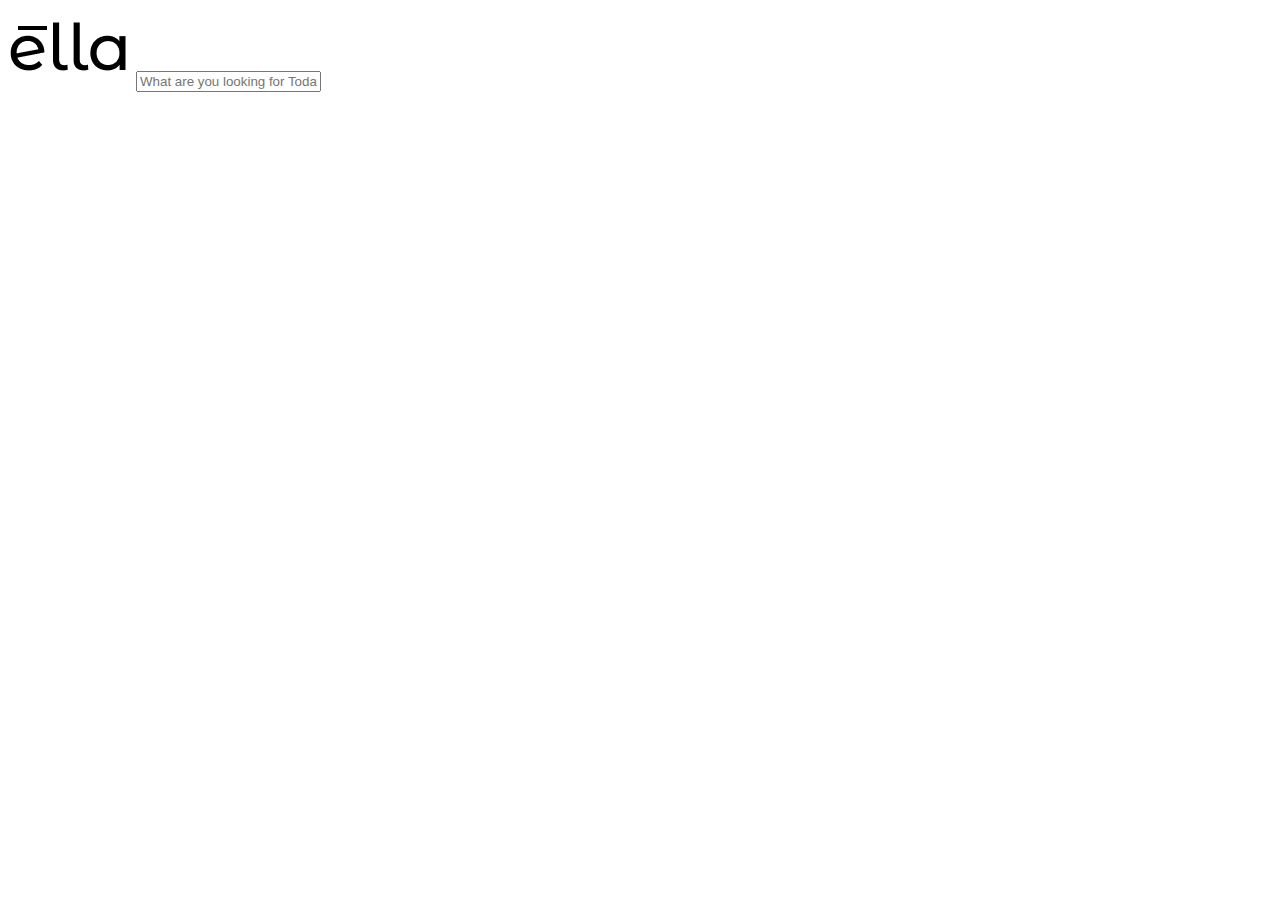
==== index.html @ 5fe4d258 "updated" ====
<!DOCTYPE html>
<html lang="en">
  <head>
    <meta charset="UTF-8" />
    <meta http-equiv="X-UA-Compatible" content="IE=edge" />
    <meta name="viewport" content="width=device-width, initial-scale=1.0" />
    <title>Juwerely shop</title>
    <link
      href="https://cdn.jsdelivr.net/npm/bootstrap@5.3.0-alpha1/dist/css/bootstrap.min.css"
      rel="stylesheet"
      integrity="sha384-GLhlTQ8iRABdZLl6O3oVMWSktQOp6b7In1Zl3/Jr59b6EGGoI1aFkw7cmDA6j6gD"
      crossorigin="anonymous"
    />
    <link rel="stylesheet" href="./style.css" />
  </head>
  <body>
    <div class="container">
      <!-- start Saikal -->
      <div class="navbar">
        <img src="./images/logo nav.png" alt="" />
        <input type="text" placeholder="What are you looking for Today?" />
      </div>
      <!-- navbar start -->

      <!-- navbar end -->
      <!-- end Saikal -->
      <!-- start Nurai -->
      <!-- end Nurai -->
      <!-- start Alima -->
      <!-- end Alima -->
    </div>
    <script src="./main.js"></script>
    <script
      src="https://cdn.jsdelivr.net/npm/bootstrap@5.3.0-alpha1/dist/js/bootstrap.bundle.min.js"
      integrity="sha384-w76AqPfDkMBDXo30jS1Sgez6pr3x5MlQ1ZAGC+nuZB+EYdgRZgiwxhTBTkF7CXvN"
      crossorigin="anonymous"
    ></script>
  </body>
</html>
---- style.css ----
/* start Alima */
/* end Alima */
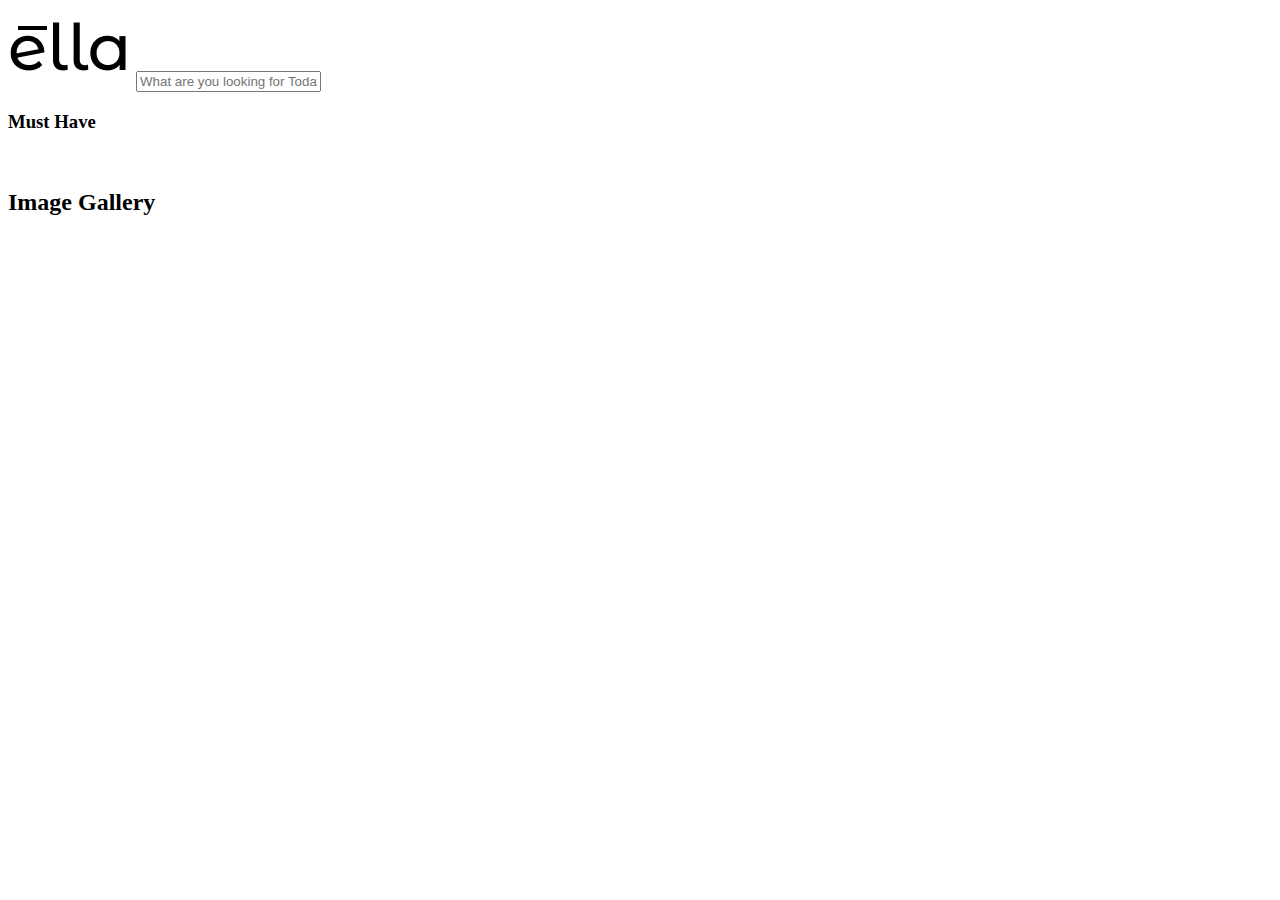
==== commit 7e71a9e8: "Merge branch 'master' into Saikal" ====
--- a/index.html
+++ b/index.html
@@ -16,19 +16,36 @@
   <body>
     <div class="container">
       <!-- start Saikal -->
+      <!-- navbar start -->
       <div class="navbar">
         <img src="./images/logo nav.png" alt="" />
         <input type="text" placeholder="What are you looking for Today?" />
       </div>
-      <!-- navbar start -->
+       <!-- navbar end -->
+      <!-- end Saikal -->
+      
+     
+  
+   
+    <!-- start Nurai -->
 
-      <!-- navbar end -->
-      <!-- end Saikal -->
-      <!-- start Nurai -->
-      <!-- end Nurai -->
-      <!-- start Alima -->
-      <!-- end Alima -->
+    <div class="main-content">
+      <h3 class="title-of-main">Must Have</h3>
+      <img src="" alt="" class="main-img" />
     </div>
+
+    <!-- end Nurai -->
+    <!-- start Alima -->
+
+    <div class="container-alim">
+      <div class="text">
+        <h2>Image Gallery</h2>
+      </div>
+    </div>
+    
+    <!-- end Alima -->
+      </div>
+
     <script src="./main.js"></script>
     <script
       src="https://cdn.jsdelivr.net/npm/bootstrap@5.3.0-alpha1/dist/js/bootstrap.bundle.min.js"
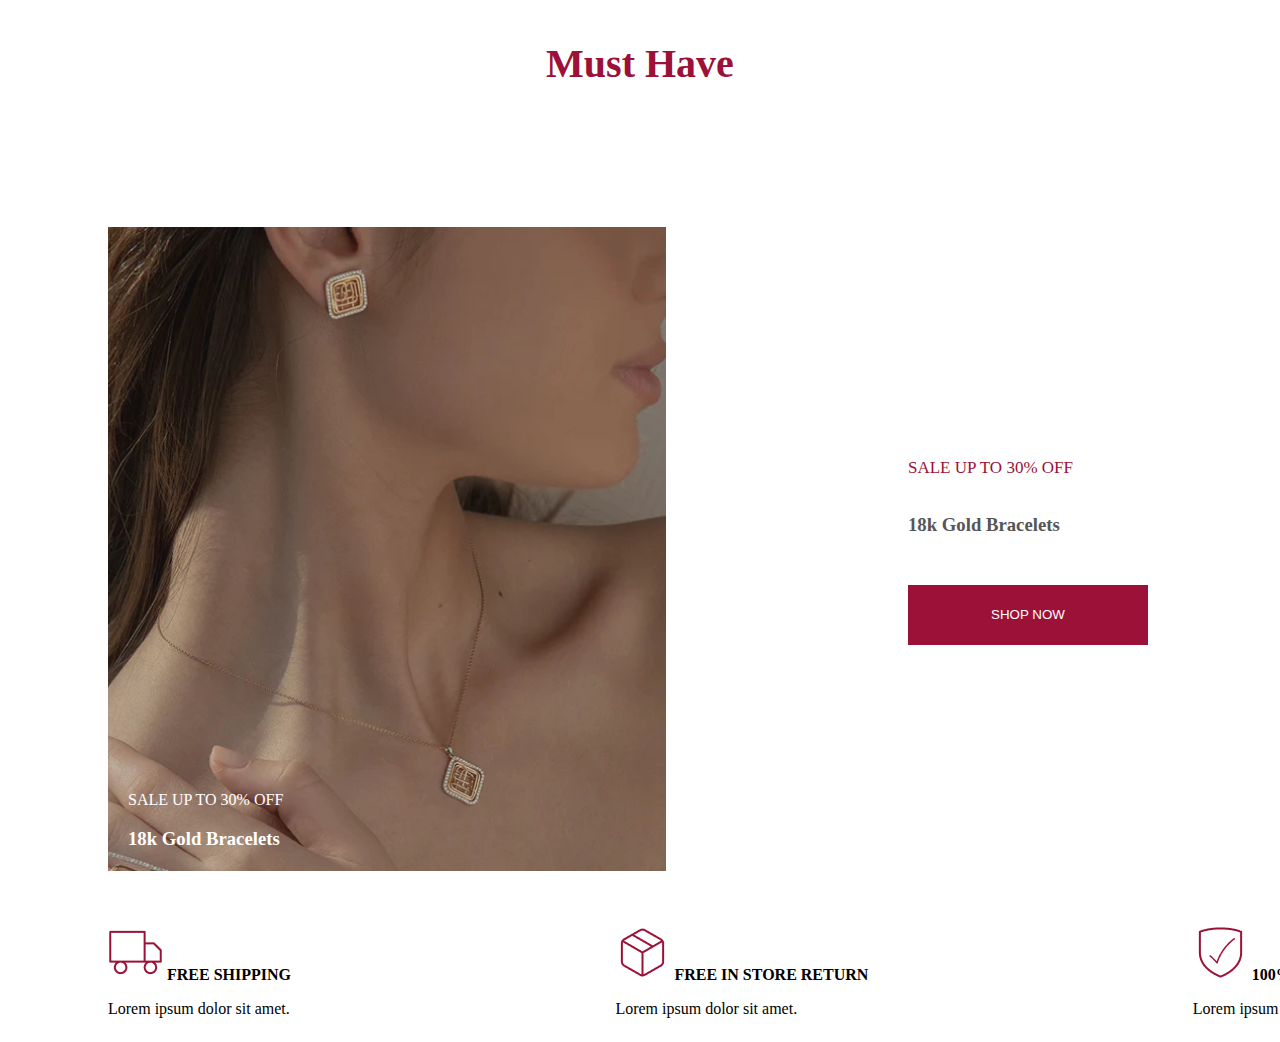
==== commit 2b6e9b9e: "nuray 2 commit" ====
--- a/index.html
+++ b/index.html
@@ -14,38 +14,52 @@
     <link rel="stylesheet" href="./style.css" />
   </head>
   <body>
-    <div class="container">
-      <!-- start Saikal -->
-      <!-- navbar start -->
-      <div class="navbar">
-        <img src="./images/logo nav.png" alt="" />
-        <input type="text" placeholder="What are you looking for Today?" />
-      </div>
-       <!-- navbar end -->
-      <!-- end Saikal -->
-      
-     
-  
-   
+    <!-- start Saikal -->
+    <!-- end Saikal -->
     <!-- start Nurai -->
 
     <div class="main-content">
       <h3 class="title-of-main">Must Have</h3>
-      <img src="" alt="" class="main-img" />
+      <img src="./images/main-img.png" alt=".." class="main-img" />
+      <div class="main-img-text">
+        <p>SALE UP TO 30% OFF</p>
+        <h3>18k Gold Bracelets</h3>
+      </div>
+
+      <div class="main-right-block">
+        <p style="color: #9c1137" class="main-p-1">SALE UP TO 30% OFF</p>
+        <h3 style="color: rgb(86, 86, 86)">18k Gold Bracelets</h3>
+        <button class="main-btn">SHOP NOW</button>
+      </div>
+    </div>
+
+    <div class="main-icons">
+      <div class="main-gruzovick">
+        <img src="./images/main-gruzovik.png" alt=".." />
+        <span class="main-span-gruzovik"><strong>FREE SHIPPING</strong></span>
+        <p class="main-p">Lorem ipsum dolor sit amet.</p>
+      </div>
+
+      <div class="main-box">
+        <img src="./images/main-box.png" alt=".." />
+        <span class="main-span-gruzovik"
+          ><strong>FREE IN STORE RETURN</strong></span
+        >
+        <p class="main-p">Lorem ipsum dolor sit amet.</p>
+      </div>
+
+      <div class="main-secure">
+        <img src="./images/main-secure.png" alt="..." />
+        <span class="main-span-gruzovik"
+          ><strong>100% SECURE CHECKOUT</strong></span
+        >
+        <p class="main-p">Lorem ipsum dolor sit amet.</p>
+      </div>
     </div>
 
     <!-- end Nurai -->
     <!-- start Alima -->
-
-    <div class="container-alim">
-      <div class="text">
-        <h2>Image Gallery</h2>
-      </div>
-    </div>
-    
     <!-- end Alima -->
-      </div>
-
     <script src="./main.js"></script>
     <script
       src="https://cdn.jsdelivr.net/npm/bootstrap@5.3.0-alpha1/dist/js/bootstrap.bundle.min.js"
--- a/style.css
+++ b/style.css
@@ -1,2 +1,56 @@
 /* start Alima */
 /* end Alima */
+
+/* nuray start */
+.title-of-main {
+  display: flex;
+  justify-content: center;
+  color: #9c1137;
+
+  font-size: 40px;
+}
+.main-img {
+  position: relative;
+  margin-left: 100px;
+  margin-top: 100px;
+  z-index: -3;
+}
+
+.main-right-block {
+  display: flex;
+  position: relative;
+  margin-left: 900px;
+  margin-top: -400px;
+  width: 200px;
+  flex-direction: column;
+}
+.main-content {
+  margin-bottom: 30px;
+}
+.main-icons {
+  margin-top: 280px;
+  margin-left: 100px;
+  display: flex;
+  justify-content: space-between;
+  width: 1350px;
+}
+.main-p-1 {
+  font-size: 17px;
+  font-weight: 500;
+  margin-top: -10px;
+}
+.main-btn {
+  width: 240px;
+  height: 60px;
+  margin-top: 30px;
+  border: none;
+  background-color: #9c1137;
+  color: white;
+}
+.main-img-text {
+  margin-left: 120px;
+  margin-top: -100px;
+  z-index: inherit;
+  color: white;
+}
+/* nuray end */
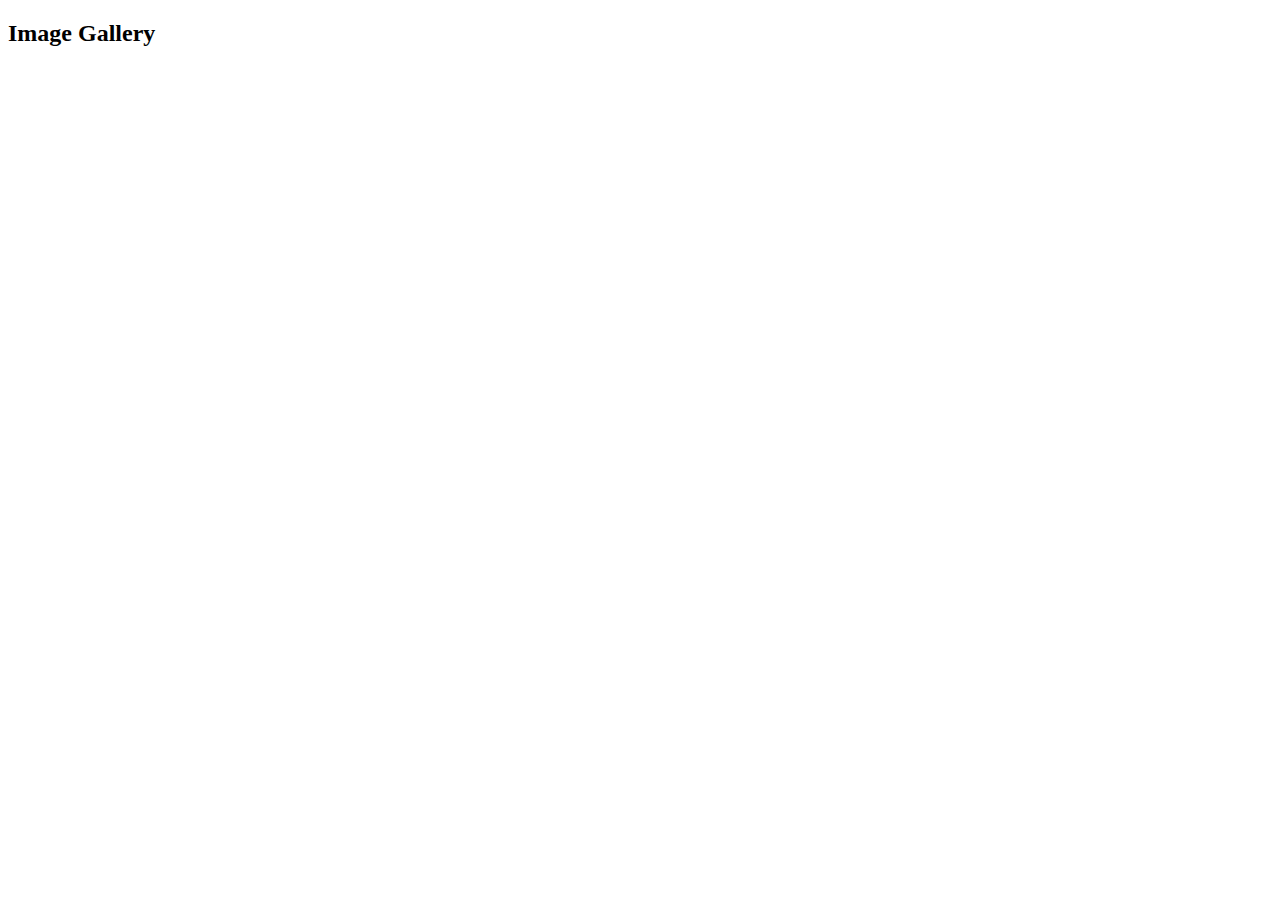
==== commit 4f7669b9: "hello" ====
--- a/index.html
+++ b/index.html
@@ -17,48 +17,14 @@
     <!-- start Saikal -->
     <!-- end Saikal -->
     <!-- start Nurai -->
+    <!-- end Nurai -->
+    <!-- start Alima -->
 
-    <div class="main-content">
-      <h3 class="title-of-main">Must Have</h3>
-      <img src="./images/main-img.png" alt=".." class="main-img" />
-      <div class="main-img-text">
-        <p>SALE UP TO 30% OFF</p>
-        <h3>18k Gold Bracelets</h3>
-      </div>
-
-      <div class="main-right-block">
-        <p style="color: #9c1137" class="main-p-1">SALE UP TO 30% OFF</p>
-        <h3 style="color: rgb(86, 86, 86)">18k Gold Bracelets</h3>
-        <button class="main-btn">SHOP NOW</button>
+    <div class="container-alim">
+      <div class="text">
+        <h2>Image Gallery</h2>
       </div>
     </div>
-
-    <div class="main-icons">
-      <div class="main-gruzovick">
-        <img src="./images/main-gruzovik.png" alt=".." />
-        <span class="main-span-gruzovik"><strong>FREE SHIPPING</strong></span>
-        <p class="main-p">Lorem ipsum dolor sit amet.</p>
-      </div>
-
-      <div class="main-box">
-        <img src="./images/main-box.png" alt=".." />
-        <span class="main-span-gruzovik"
-          ><strong>FREE IN STORE RETURN</strong></span
-        >
-        <p class="main-p">Lorem ipsum dolor sit amet.</p>
-      </div>
-
-      <div class="main-secure">
-        <img src="./images/main-secure.png" alt="..." />
-        <span class="main-span-gruzovik"
-          ><strong>100% SECURE CHECKOUT</strong></span
-        >
-        <p class="main-p">Lorem ipsum dolor sit amet.</p>
-      </div>
-    </div>
-
-    <!-- end Nurai -->
-    <!-- start Alima -->
     <!-- end Alima -->
     <script src="./main.js"></script>
     <script
--- a/style.css
+++ b/style.css
@@ -1,56 +1,2 @@
 /* start Alima */
 /* end Alima */
-
-/* nuray start */
-.title-of-main {
-  display: flex;
-  justify-content: center;
-  color: #9c1137;
-
-  font-size: 40px;
-}
-.main-img {
-  position: relative;
-  margin-left: 100px;
-  margin-top: 100px;
-  z-index: -3;
-}
-
-.main-right-block {
-  display: flex;
-  position: relative;
-  margin-left: 900px;
-  margin-top: -400px;
-  width: 200px;
-  flex-direction: column;
-}
-.main-content {
-  margin-bottom: 30px;
-}
-.main-icons {
-  margin-top: 280px;
-  margin-left: 100px;
-  display: flex;
-  justify-content: space-between;
-  width: 1350px;
-}
-.main-p-1 {
-  font-size: 17px;
-  font-weight: 500;
-  margin-top: -10px;
-}
-.main-btn {
-  width: 240px;
-  height: 60px;
-  margin-top: 30px;
-  border: none;
-  background-color: #9c1137;
-  color: white;
-}
-.main-img-text {
-  margin-left: 120px;
-  margin-top: -100px;
-  z-index: inherit;
-  color: white;
-}
-/* nuray end */
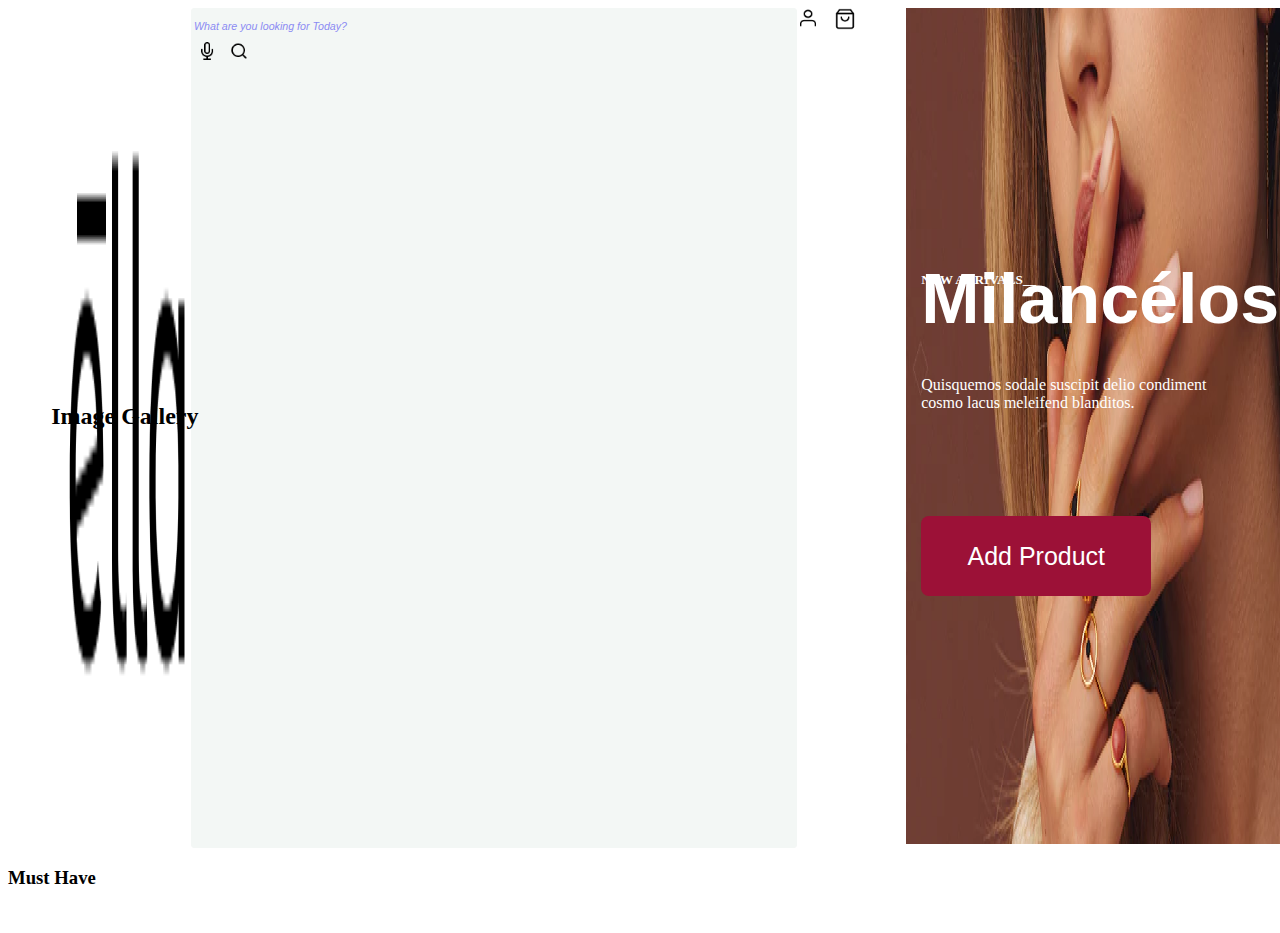
==== commit 500477fc: "navbar" ====
--- a/index.html
+++ b/index.html
@@ -14,18 +14,71 @@
     <link rel="stylesheet" href="./style.css" />
   </head>
   <body>
-    <!-- start Saikal -->
-    <!-- end Saikal -->
-    <!-- start Nurai -->
-    <!-- end Nurai -->
-    <!-- start Alima -->
+    <div class="container">
+      <!-- start Saikal -->
+      <!-- navbar start -->
+      <div class="navbar">
+        <img class="img-logo" src="./images/logo nav.png" alt="" />
+        <form class="form-search">
+          <input
+            class="nav-inp"
+            type="text"
+            placeholder="What are you looking for Today?"
+          />
+          <button class="search-btn">
+            <i class="search-icon"
+              ><img src="./images/logo search.png" width="50px" alt=""
+            /></i>
+          </button>
+        </form>
+        <div class="logo_right">
+          <div class="logo_right1">
+            <img src="./images/user-logo.png" width="22px" alt="" />
+          </div>
+          <div class="logo_right2">
+            <img src="./images/shopping-bag-logo.png" width="22px" alt="" />
+          </div>
+        </div>
+        <div class="block1">
+          <img
+            src="./images/img_osnovnoi.png"
+            width="100%"
+            height="836px"
+            alt=""
+          />
+          <h5 class="newarrivals">NEW ARRIVALS__</h5>
+          <h1 class="milancelos">Milancélos</h1>
+          <p class="text">
+            Quisquemos sodale suscipit delio condiment
+            <br />
+            cosmo lacus meleifend blanditos.
+          </p>
 
-    <div class="container-alim">
-      <div class="text">
-        <h2>Image Gallery</h2>
+          <button class="addBtn">Add Product</button>
+        </div>
       </div>
+      <!-- navbar end -->
+      <!-- end Saikal -->
+
+      <!-- start Nurai -->
+
+      <div class="main-content">
+        <h3 class="title-of-main">Must Have</h3>
+        <img src="" alt="" class="main-img" />
+      </div>
+
+      <!-- end Nurai -->
+      <!-- start Alima -->
+
+      <div class="container-alim">
+        <div class="text">
+          <h2>Image Gallery</h2>
+        </div>
+      </div>
+
+      <!-- end Alima -->
     </div>
-    <!-- end Alima -->
+
     <script src="./main.js"></script>
     <script
       src="https://cdn.jsdelivr.net/npm/bootstrap@5.3.0-alpha1/dist/js/bootstrap.bundle.min.js"
--- a/style.css
+++ b/style.css
@@ -1,2 +1,88 @@
 /* start Alima */
 /* end Alima */
+
+/* start Saikal  */
+body {
+  width: 100%;
+  height: 100%;
+}
+
+.navbar {
+  display: flex;
+  justify-content: space-between;
+}
+.img-logo {
+  margin-left: 59px;
+  margin-bottom: 20px;
+}
+
+.nav-inp {
+  width: 600px;
+  height: 30px;
+  border: none;
+  background-color: rgb(243, 247, 245);
+}
+
+.search-btn {
+  border: none;
+  background: none;
+}
+.form-search {
+  border: 1px solid rgb(243, 247, 245);
+  border-radius: 3px;
+  background-color: rgb(243, 247, 245);
+}
+::placeholder {
+  color: rgb(139, 139, 243);
+  font-size: 0.8em;
+  font-style: italic;
+}
+
+.logo_right {
+  display: flex;
+  margin-right: 50px;
+}
+.logo_right1 {
+  margin-right: 15px;
+}
+.block1 {
+  position: relative;
+  text-align: center;
+  color: white;
+}
+.newarrivals {
+  position: absolute;
+  bottom: 64%;
+  left: 4%;
+  color: white;
+}
+.milancelos {
+  position: absolute;
+  bottom: 55%;
+  left: 4%;
+  font-family: "Trebuchet MS", "Lucida Sans Unicode", "Lucida Grande",
+    "Lucida Sans", Arial, sans-serif;
+  font-size: 70px;
+}
+.text {
+  position: absolute;
+  bottom: 50%;
+  left: 4%;
+  text-align: left;
+}
+.addBtn {
+  position: absolute;
+  bottom: 30%;
+  left: 4%;
+  background-color: #9c1137;
+  width: 230px;
+  height: 80px;
+  border-radius: 8px;
+  border: none;
+  color: white;
+  font-size: 25px;
+}
+.addBtn:hover {
+  height: 85px;
+}
+/* end Saikal  */
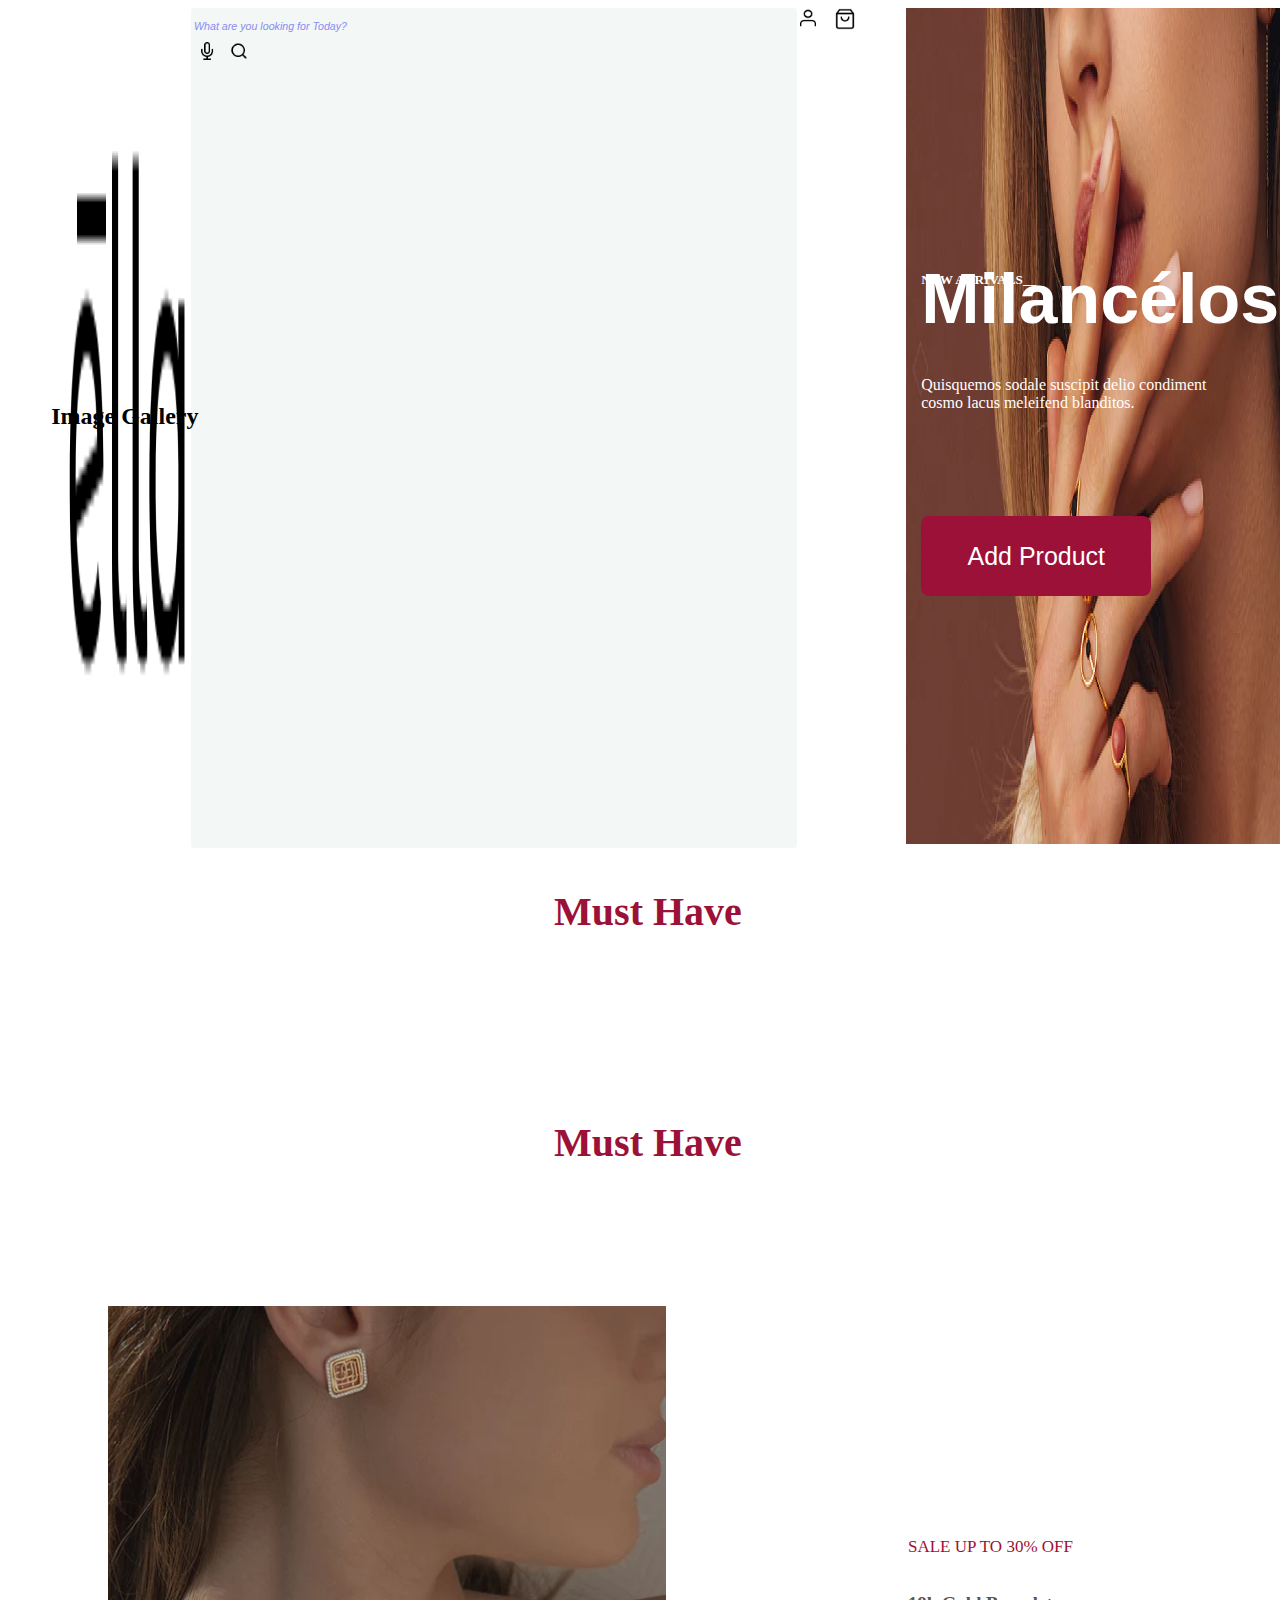
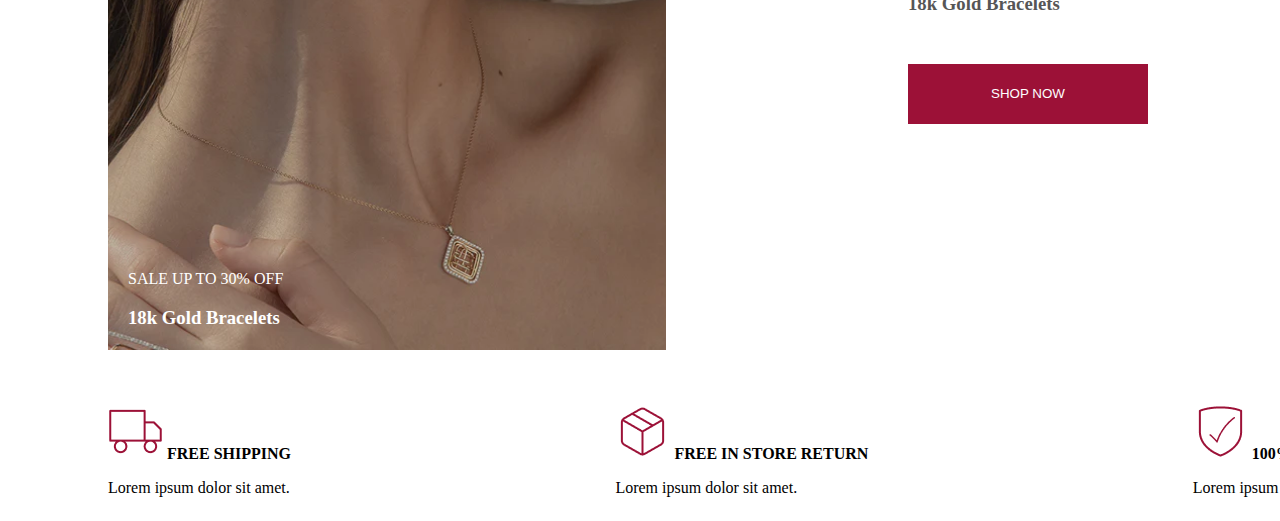
==== commit 580db99b: "Merge branch 'master' into Saikal" ====
--- a/index.html
+++ b/index.html
@@ -77,8 +77,51 @@
       </div>
 
       <!-- end Alima -->
+  
+    <!-- start Nurai -->
+
+    <div class="main-content">
+      <h3 class="title-of-main">Must Have</h3>
+      <img src="./images/main-img.png" alt=".." class="main-img" />
+      <div class="main-img-text">
+        <p>SALE UP TO 30% OFF</p>
+        <h3>18k Gold Bracelets</h3>
+      </div>
+
+      <div class="main-right-block">
+        <p style="color: #9c1137" class="main-p-1">SALE UP TO 30% OFF</p>
+        <h3 style="color: rgb(86, 86, 86)">18k Gold Bracelets</h3>
+        <button class="main-btn">SHOP NOW</button>
+      </div>
     </div>
 
+    <div class="main-icons">
+      <div class="main-gruzovick">
+        <img src="./images/main-gruzovik.png" alt=".." />
+        <span class="main-span-gruzovik"><strong>FREE SHIPPING</strong></span>
+        <p class="main-p">Lorem ipsum dolor sit amet.</p>
+      </div>
+
+      <div class="main-box">
+        <img src="./images/main-box.png" alt=".." />
+        <span class="main-span-gruzovik"
+          ><strong>FREE IN STORE RETURN</strong></span
+        >
+        <p class="main-p">Lorem ipsum dolor sit amet.</p>
+      </div>
+
+      <div class="main-secure">
+        <img src="./images/main-secure.png" alt="..." />
+        <span class="main-span-gruzovik"
+          ><strong>100% SECURE CHECKOUT</strong></span
+        >
+        <p class="main-p">Lorem ipsum dolor sit amet.</p>
+      </div>
+    </div>
+
+    <!-- end Nurai -->
+    <!-- start Alima -->
+    <!-- end Alima -->
     <script src="./main.js"></script>
     <script
       src="https://cdn.jsdelivr.net/npm/bootstrap@5.3.0-alpha1/dist/js/bootstrap.bundle.min.js"
--- a/style.css
+++ b/style.css
@@ -1,5 +1,6 @@
 /* start Alima */
 /* end Alima */
+
 
 /* start Saikal  */
 body {
@@ -86,3 +87,57 @@
   height: 85px;
 }
 /* end Saikal  */
+/* nuray start */
+.title-of-main {
+  display: flex;
+  justify-content: center;
+  color: #9c1137;
+
+  font-size: 40px;
+}
+.main-img {
+  position: relative;
+  margin-left: 100px;
+  margin-top: 100px;
+  z-index: -3;
+}
+
+.main-right-block {
+  display: flex;
+  position: relative;
+  margin-left: 900px;
+  margin-top: -400px;
+  width: 200px;
+  flex-direction: column;
+}
+.main-content {
+  margin-bottom: 30px;
+}
+.main-icons {
+  margin-top: 280px;
+  margin-left: 100px;
+  display: flex;
+  justify-content: space-between;
+  width: 1350px;
+}
+.main-p-1 {
+  font-size: 17px;
+  font-weight: 500;
+  margin-top: -10px;
+}
+.main-btn {
+  width: 240px;
+  height: 60px;
+  margin-top: 30px;
+  border: none;
+  background-color: #9c1137;
+  color: white;
+}
+.main-img-text {
+  margin-left: 120px;
+  margin-top: -100px;
+  z-index: inherit;
+  color: white;
+}
+/* nuray end */
+
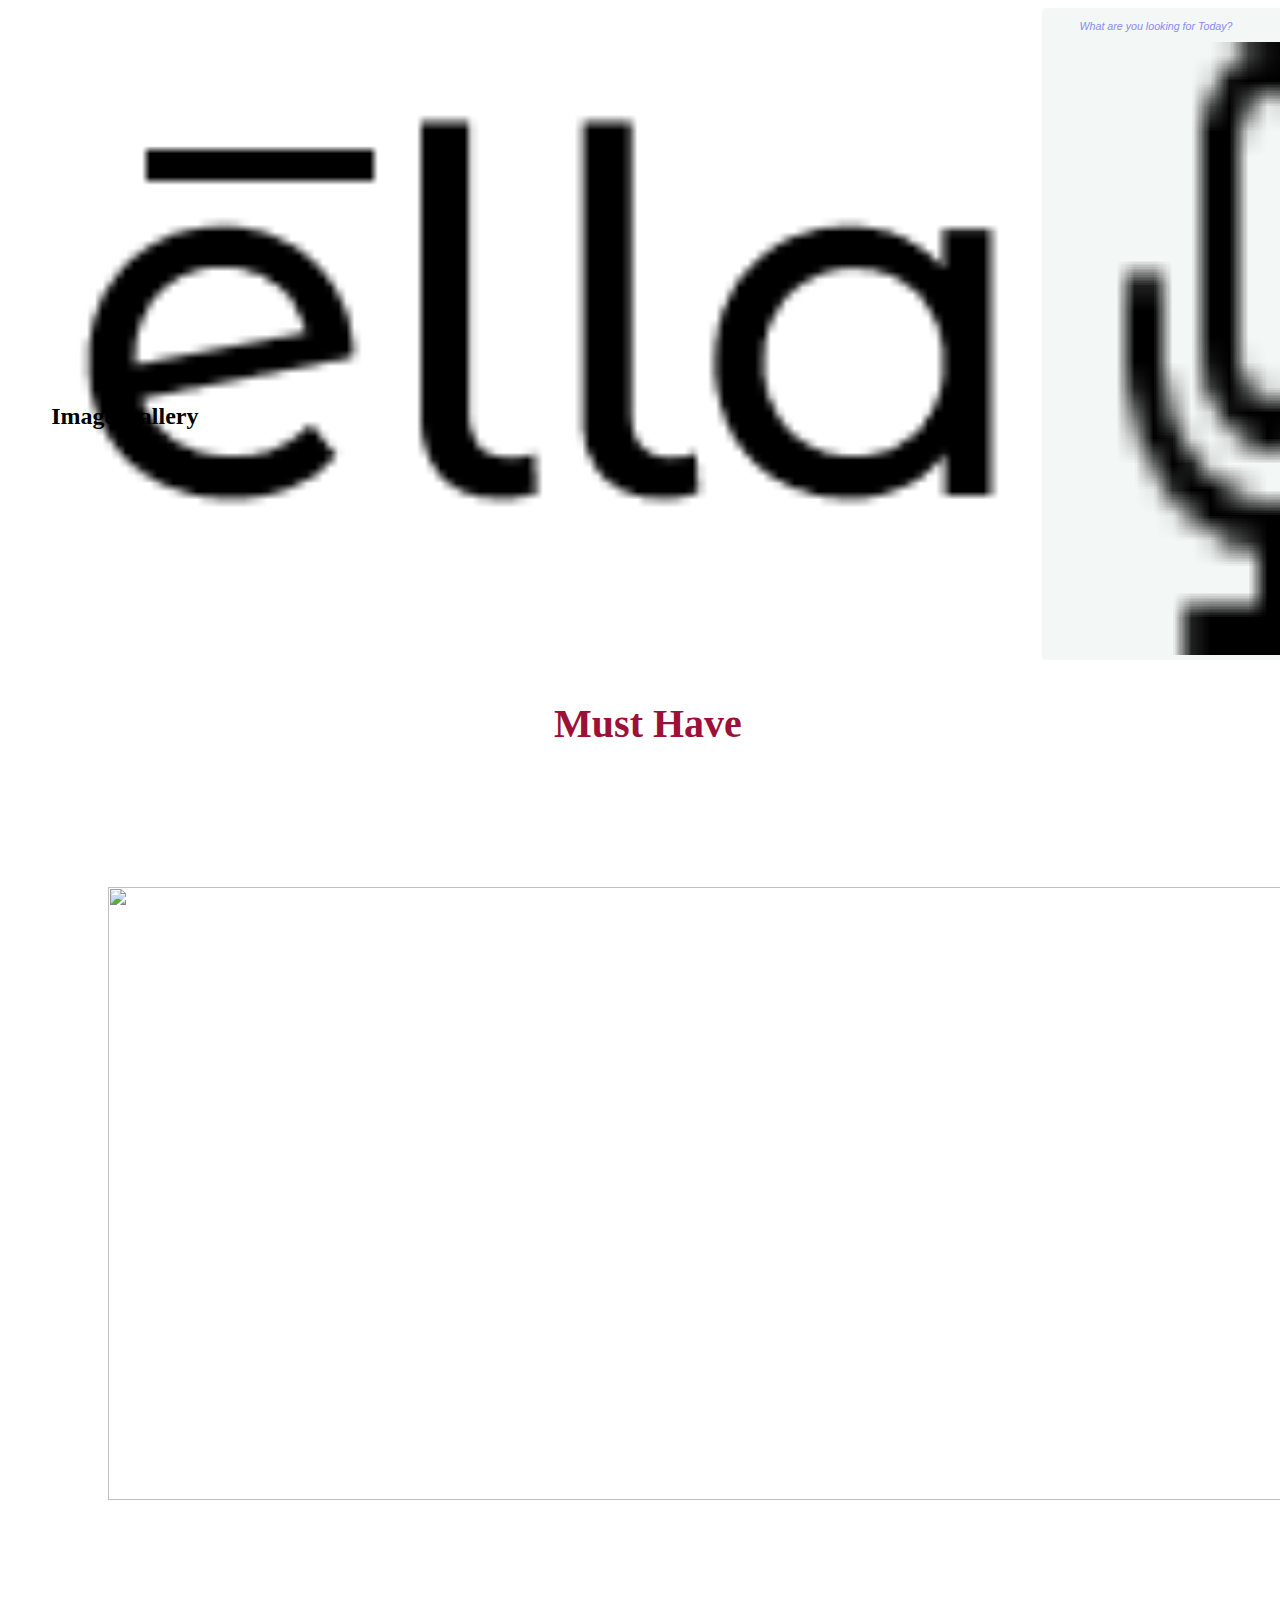
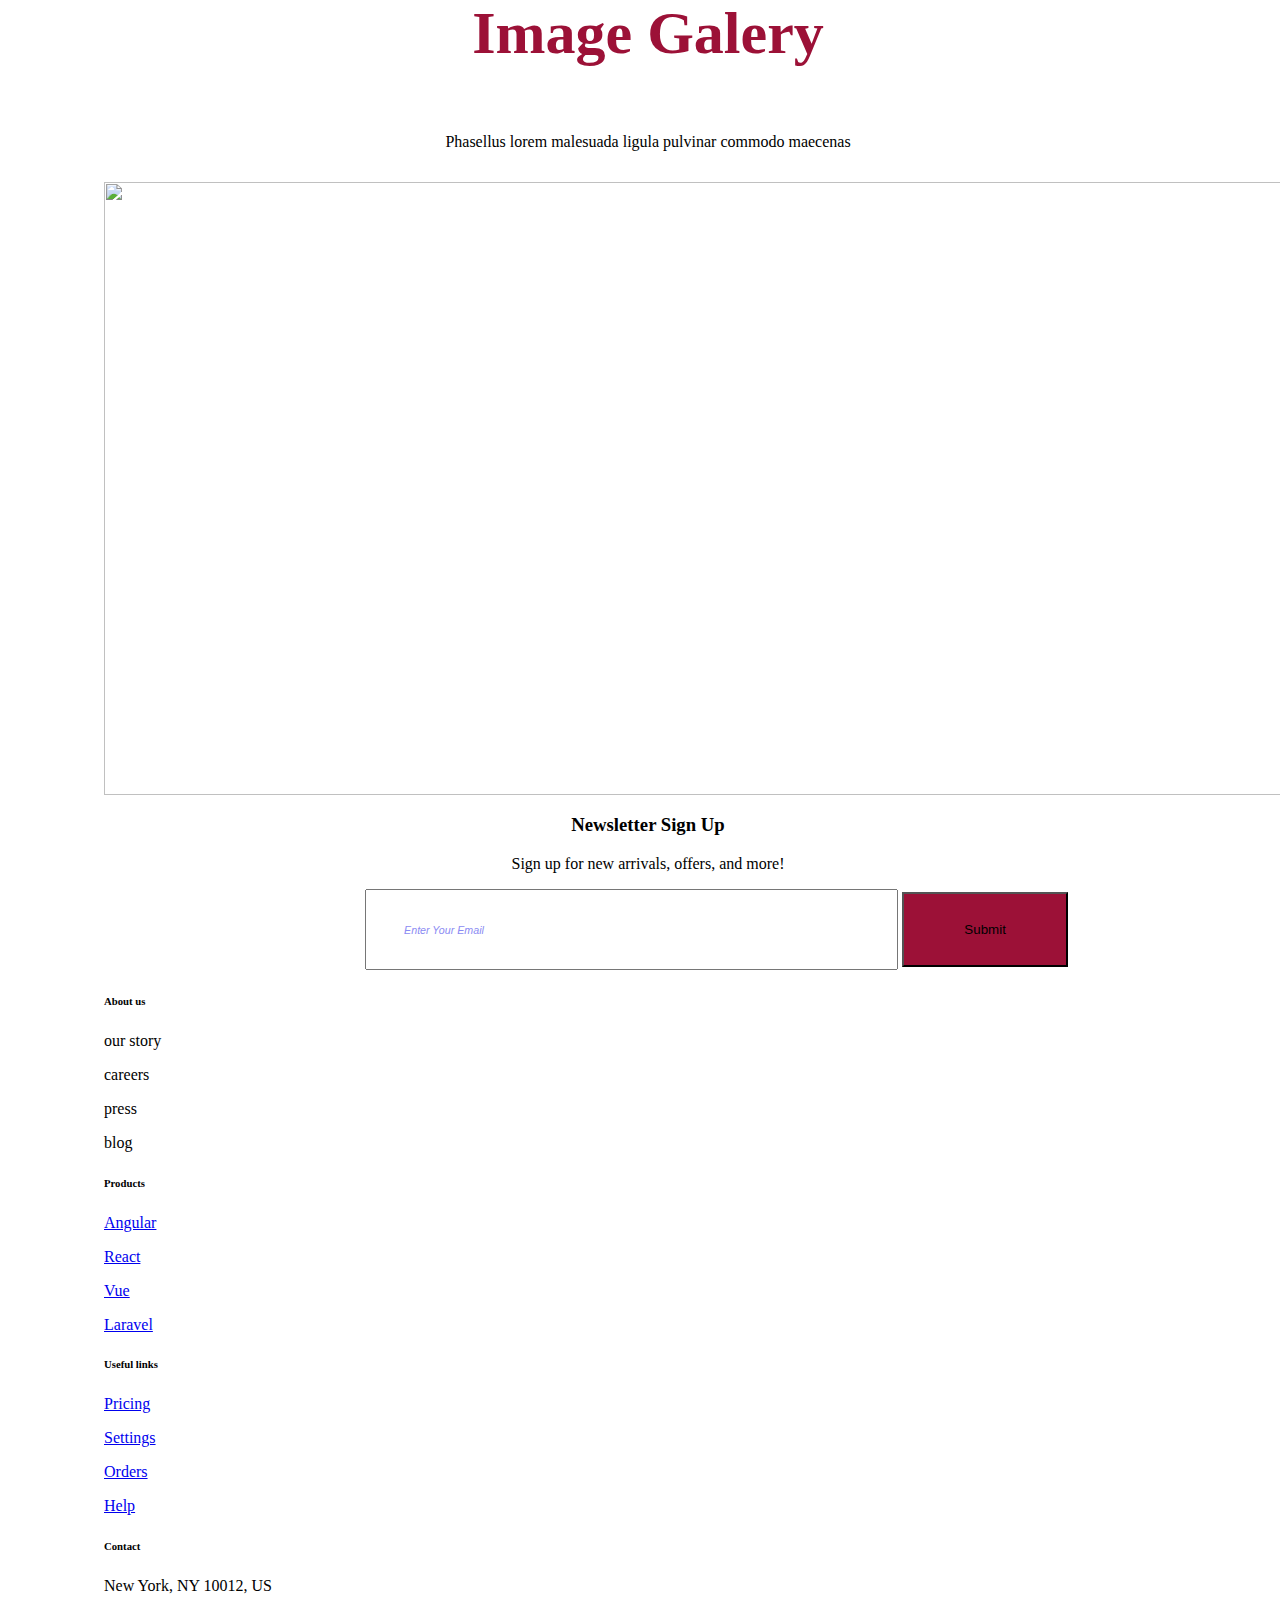
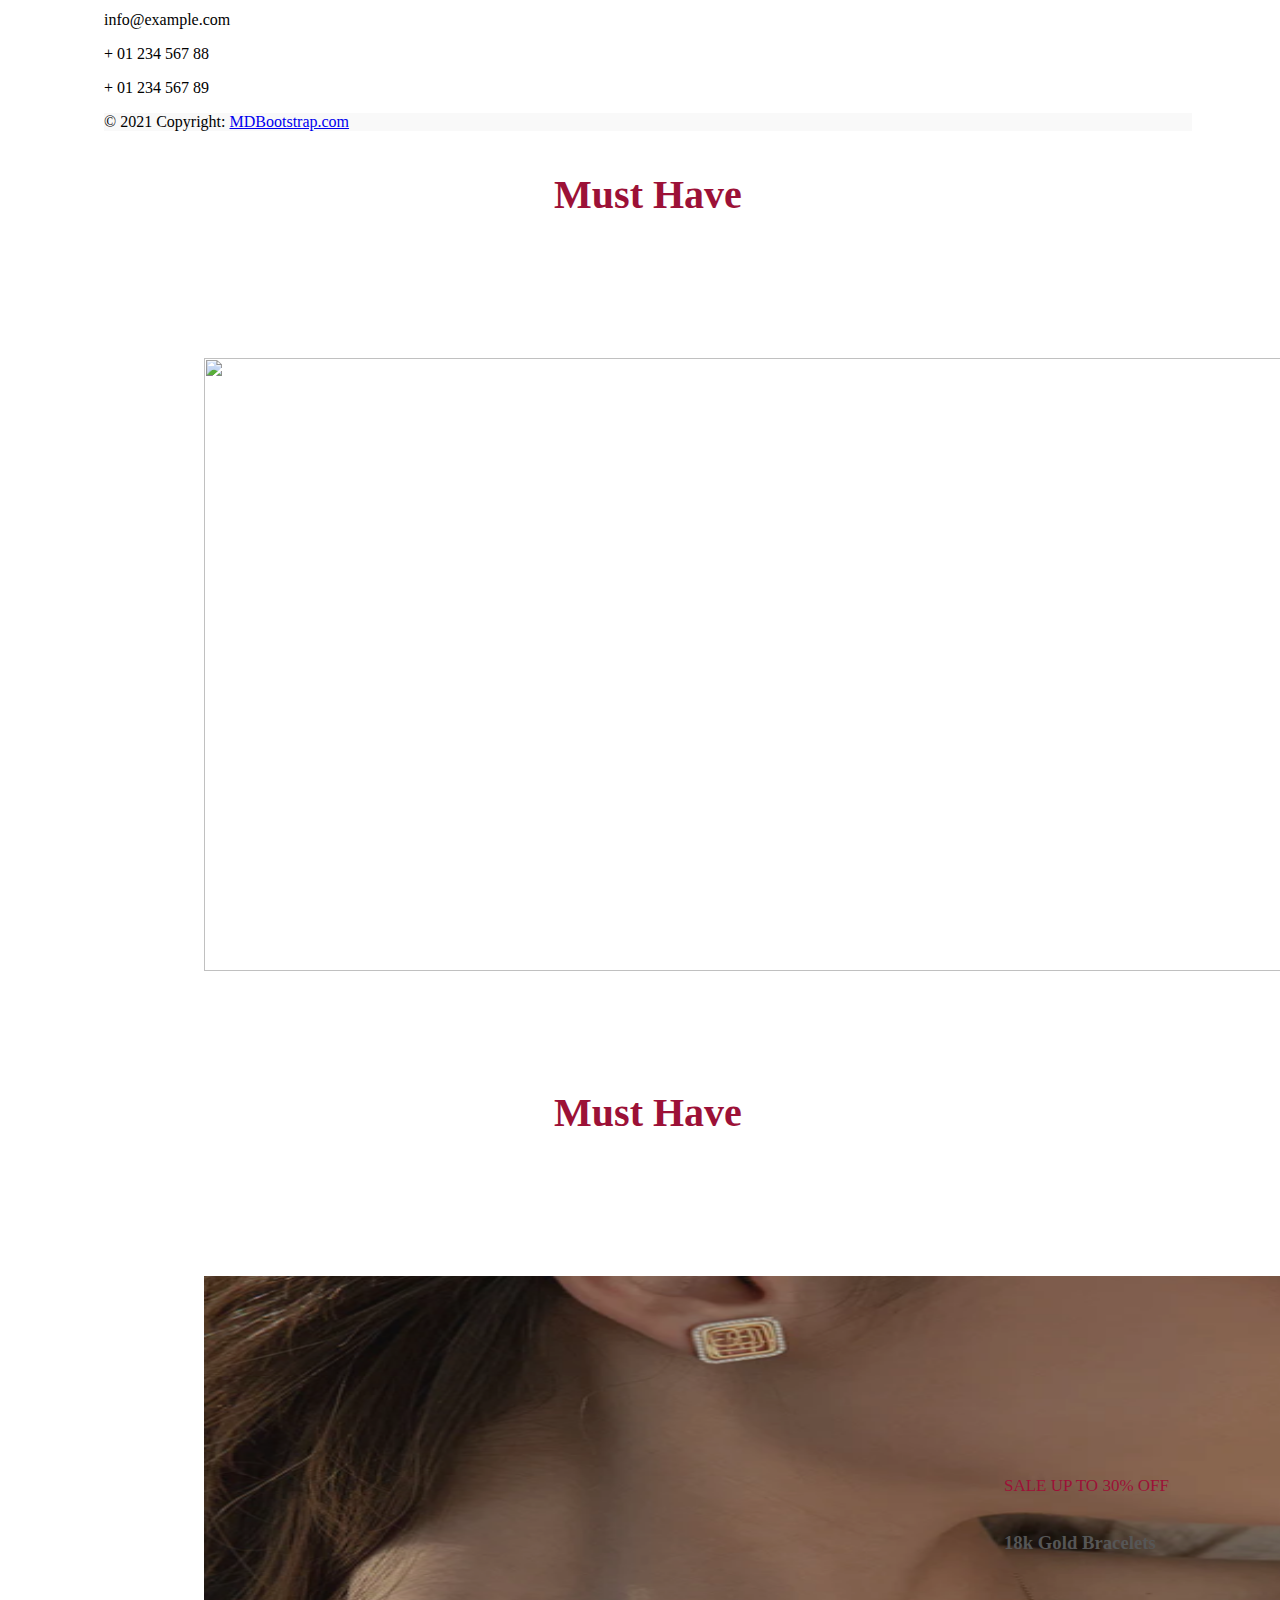
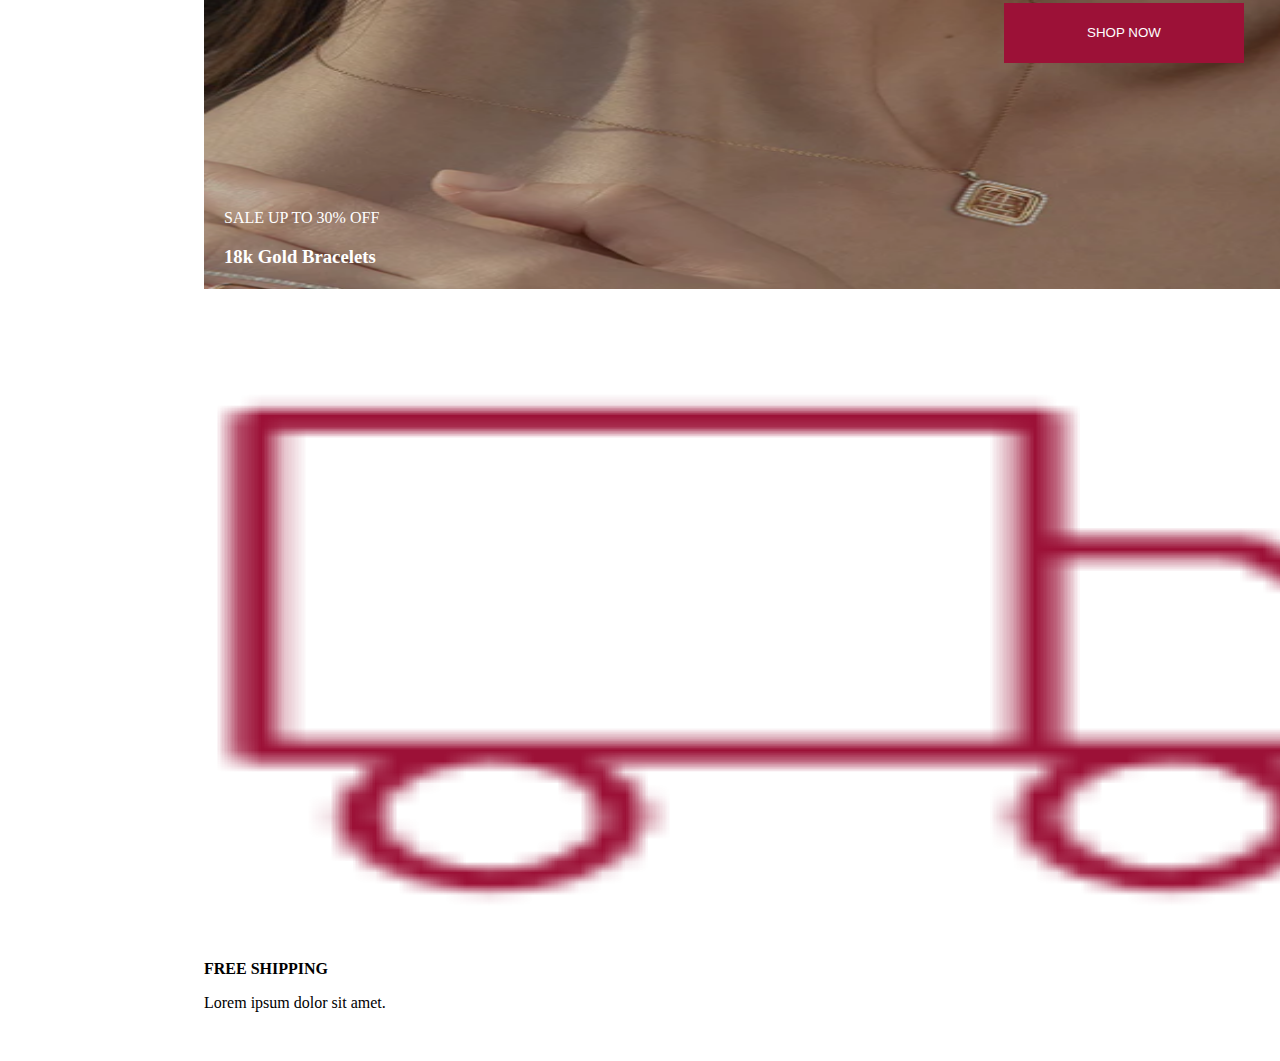
==== commit b9e5656c: "Merge branch 'master' into alima" ====
--- a/index.html
+++ b/index.html
@@ -71,6 +71,152 @@
       <!-- start Alima -->
 
       <div class="container-alim">
+        <div class="image">
+          <h2>Image Galery</h2>
+        </div>
+        <div class="parag">
+          <p>Phasellus lorem malesuada ligula pulvinar commodo maecenas</p>
+        </div>
+
+        <div class="photo">
+          <img width="400px" src="./images/Group 2.png" alt="" />
+        </div>
+
+        <div class="middle">
+          <h3>Newsletter Sign Up</h3>
+          <p>Sign up for new arrivals, offers, and more!</p>
+        </div>
+
+        <div class="input">
+          <input class="inp" type="text" placeholder="Enter Your Email" />
+          <button class="btn">Submit</button>
+        </div>
+
+        <!-- Footer -->
+        <footer class="text-center text-lg-start bg-white text-muted">
+          <!-- Section: Social media -->
+          <section
+            class="d-flex justify-content-center justify-content-lg-between p-4 border-bottom"
+          >
+            <!-- Left -->
+
+            <!-- Left -->
+          </section>
+          <!-- Section: Social media -->
+
+          <!-- Section: Links  -->
+          <section class="">
+            <div class="container text-center text-md-start mt-5">
+              <!-- Grid row -->
+              <div class="row mt-3">
+                <!-- Grid column -->
+                <div class="col-md-3 col-lg-4 col-xl-3 mx-auto mb-4">
+                  <!-- Content -->
+                  <div class="png">
+                    <!-- <img src="./images/logo nav.png" alt="" class="png-photo" /> -->
+                  </div>
+                  <h6 class="text-uppercase fw-bold mb-6">
+                    <i class="fas fa-gem me-3 text-secondary"></i>About us
+                  </h6>
+                  <p>our story</p>
+
+                  <p>careers</p>
+                  <p>press</p>
+                  <p>blog</p>
+                </div>
+                <!-- Grid column -->
+
+                <!-- Grid column -->
+                <div class="col-md-2 col-lg-2 col-xl-2 mx-auto mb-4">
+                  <!-- Links -->
+                  <h6 class="text-uppercase fw-bold mb-4">Products</h6>
+                  <p>
+                    <a href="#!" class="text-reset">Angular</a>
+                  </p>
+                  <p>
+                    <a href="#!" class="text-reset">React</a>
+                  </p>
+                  <p>
+                    <a href="#!" class="text-reset">Vue</a>
+                  </p>
+                  <p>
+                    <a href="#!" class="text-reset">Laravel</a>
+                  </p>
+                </div>
+                <!-- Grid column -->
+
+                <!-- Grid column -->
+                <div class="col-md-3 col-lg-2 col-xl-2 mx-auto mb-4">
+                  <!-- Links -->
+                  <h6 class="text-uppercase fw-bold mb-4">Useful links</h6>
+                  <p>
+                    <a href="#!" class="text-reset">Pricing</a>
+                  </p>
+                  <p>
+                    <a href="#!" class="text-reset">Settings</a>
+                  </p>
+                  <p>
+                    <a href="#!" class="text-reset">Orders</a>
+                  </p>
+                  <p>
+                    <a href="#!" class="text-reset">Help</a>
+                  </p>
+                </div>
+                <!-- Grid column -->
+
+                <!-- Grid column -->
+                <div class="col-md-4 col-lg-3 col-xl-3 mx-auto mb-md-0 mb-4">
+                  <!-- Links -->
+                  <h6 class="text-uppercase fw-bold mb-4">Contact</h6>
+                  <p>
+                    <i class="fas fa-home me-3 text-secondary"></i> New York, NY
+                    10012, US
+                  </p>
+                  <p>
+                    <i class="fas fa-envelope me-3 text-secondary"></i>
+                    info@example.com
+                  </p>
+                  <p>
+                    <i class="fas fa-phone me-3 text-secondary"></i> + 01 234
+                    567 88
+                  </p>
+                  <p>
+                    <i class="fas fa-print me-3 text-secondary"></i> + 01 234
+                    567 89
+                  </p>
+                </div>
+                <!-- Grid column -->
+              </div>
+              <!-- Grid row -->
+            </div>
+          </section>
+          <!-- Section: Links  -->
+
+          <!-- Copyright -->
+          <div
+            class="text-center p-4"
+            style="background-color: rgba(0, 0, 0, 0.025)"
+          >
+            © 2021 Copyright:
+            <a class="text-reset fw-bold" href="https://mdbootstrap.com/"
+              >MDBootstrap.com</a
+            >
+          </div>
+          <!-- Copyright -->
+        </footer>
+        <!-- Footer -->
+
+      <!-- start Nurai -->
+
+      <div class="main-content">
+        <h3 class="title-of-main">Must Have</h3>
+        <img src="" alt="" class="main-img" />
+      </div>
+
+      <!-- end Nurai -->
+      <!-- start Alima -->
+
+      <div class="container-alim">
         <div class="text">
           <h2>Image Gallery</h2>
         </div>
@@ -116,12 +262,15 @@
           ><strong>100% SECURE CHECKOUT</strong></span
         >
         <p class="main-p">Lorem ipsum dolor sit amet.</p>
+
       </div>
     </div>
 
+
+    </div>
+
     <!-- end Nurai -->
-    <!-- start Alima -->
-    <!-- end Alima -->
+   
     <script src="./main.js"></script>
     <script
       src="https://cdn.jsdelivr.net/npm/bootstrap@5.3.0-alpha1/dist/js/bootstrap.bundle.min.js"
--- a/style.css
+++ b/style.css
@@ -1,4 +1,69 @@
 /* start Alima */
+body {
+  width: 100%;
+  height: 100%;
+}
+.container-alim {
+  width: 85%;
+  margin: auto;
+  padding: 2% 0;
+}
+.image {
+  display: flex;
+  justify-content: center;
+  font-family: "Lato";
+  font-style: normal;
+  font-weight: 600;
+  font-size: 40px;
+  line-height: 48px;
+  color: #9c1137;
+}
+
+.parag {
+  display: flex;
+  justify-content: center;
+  margin-top: 10px;
+}
+
+.photo {
+  width: 407px;
+  height: 613px;
+  margin-top: 15px;
+}
+
+img {
+  width: 1251px;
+  height: 613px;
+  /* padding: 59px; */
+  /* margin-left: -125px; */
+}
+
+.middle {
+  text-align: center;
+}
+
+.input {
+  margin-left: 24%;
+}
+.inp {
+  width: 525px;
+  height: 75px;
+}
+
+.btn {
+  width: 166px;
+  height: 75px;
+  background-color: #9c1137;
+}
+input::placeholder {
+  padding-left: 35px;
+}
+
+.png-photo {
+  width: 32%;
+  height: 18%;
+}
+
 /* end Alima */
 
 
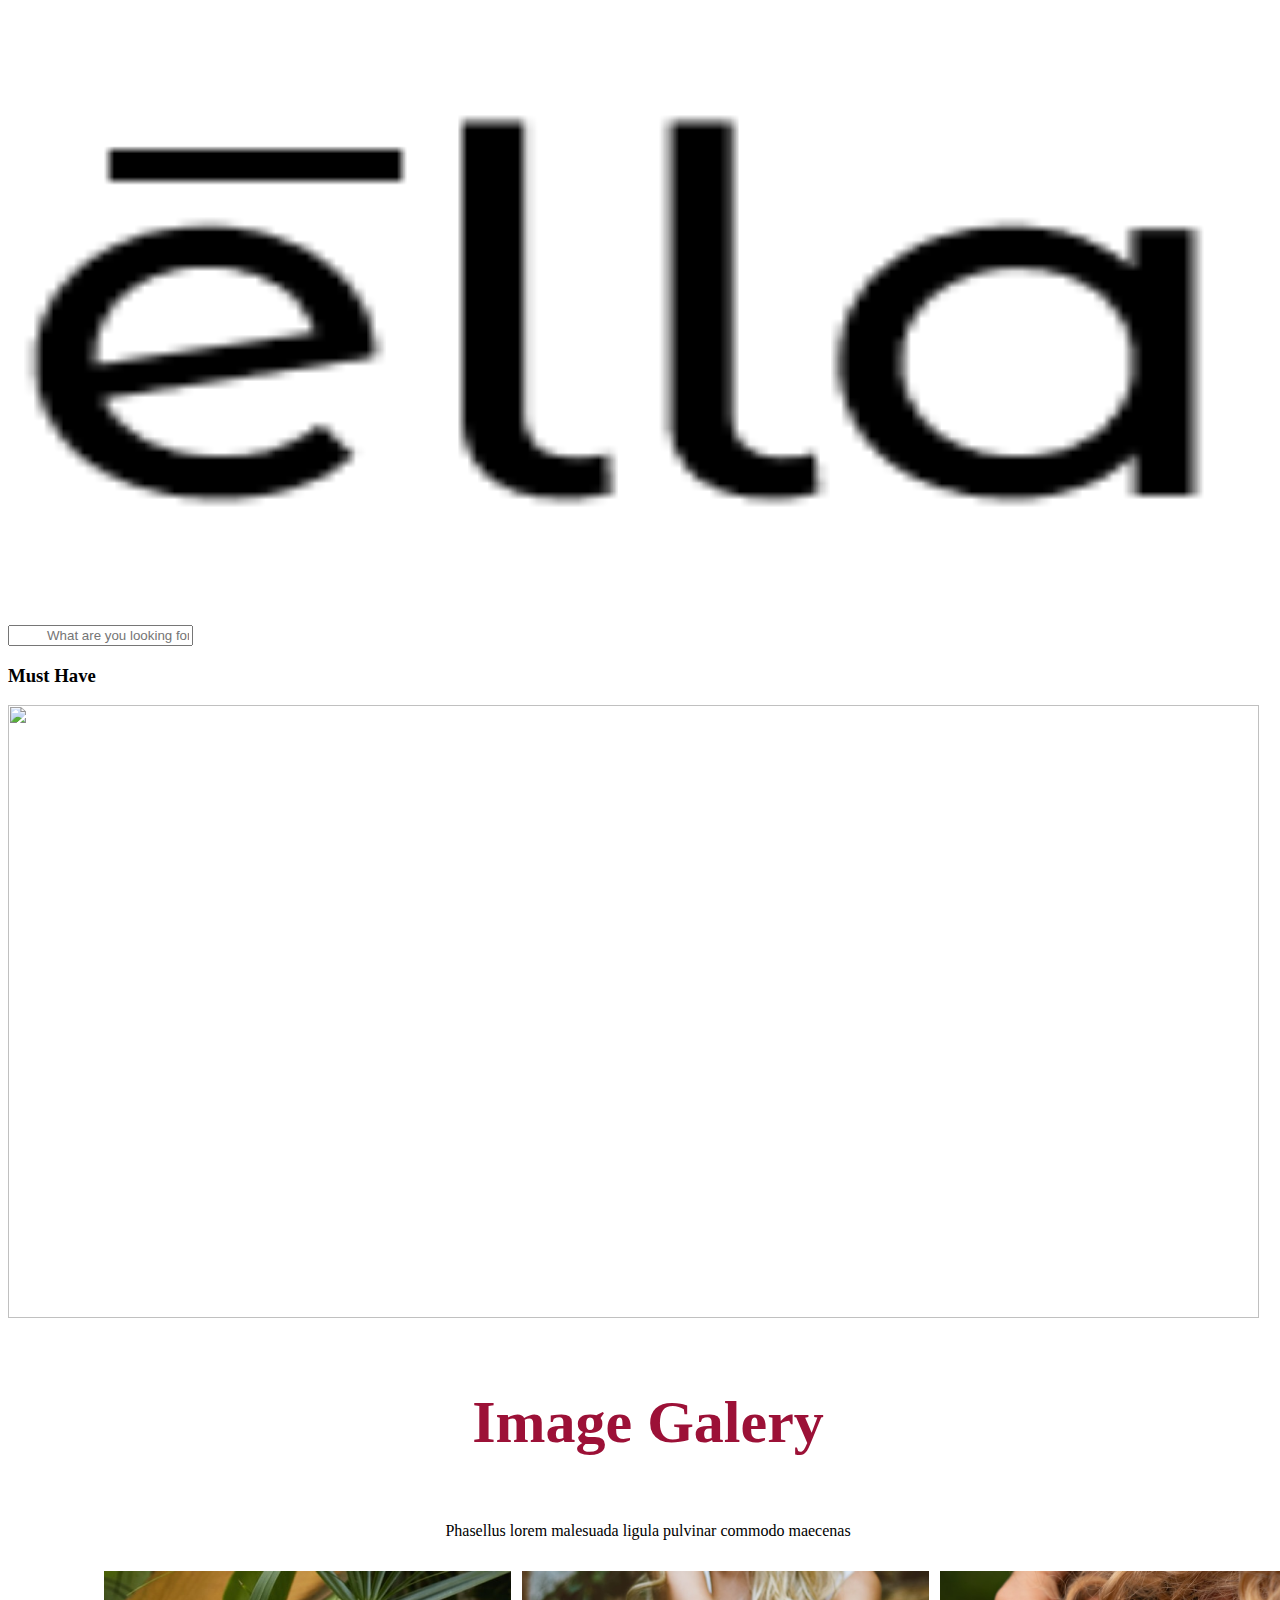
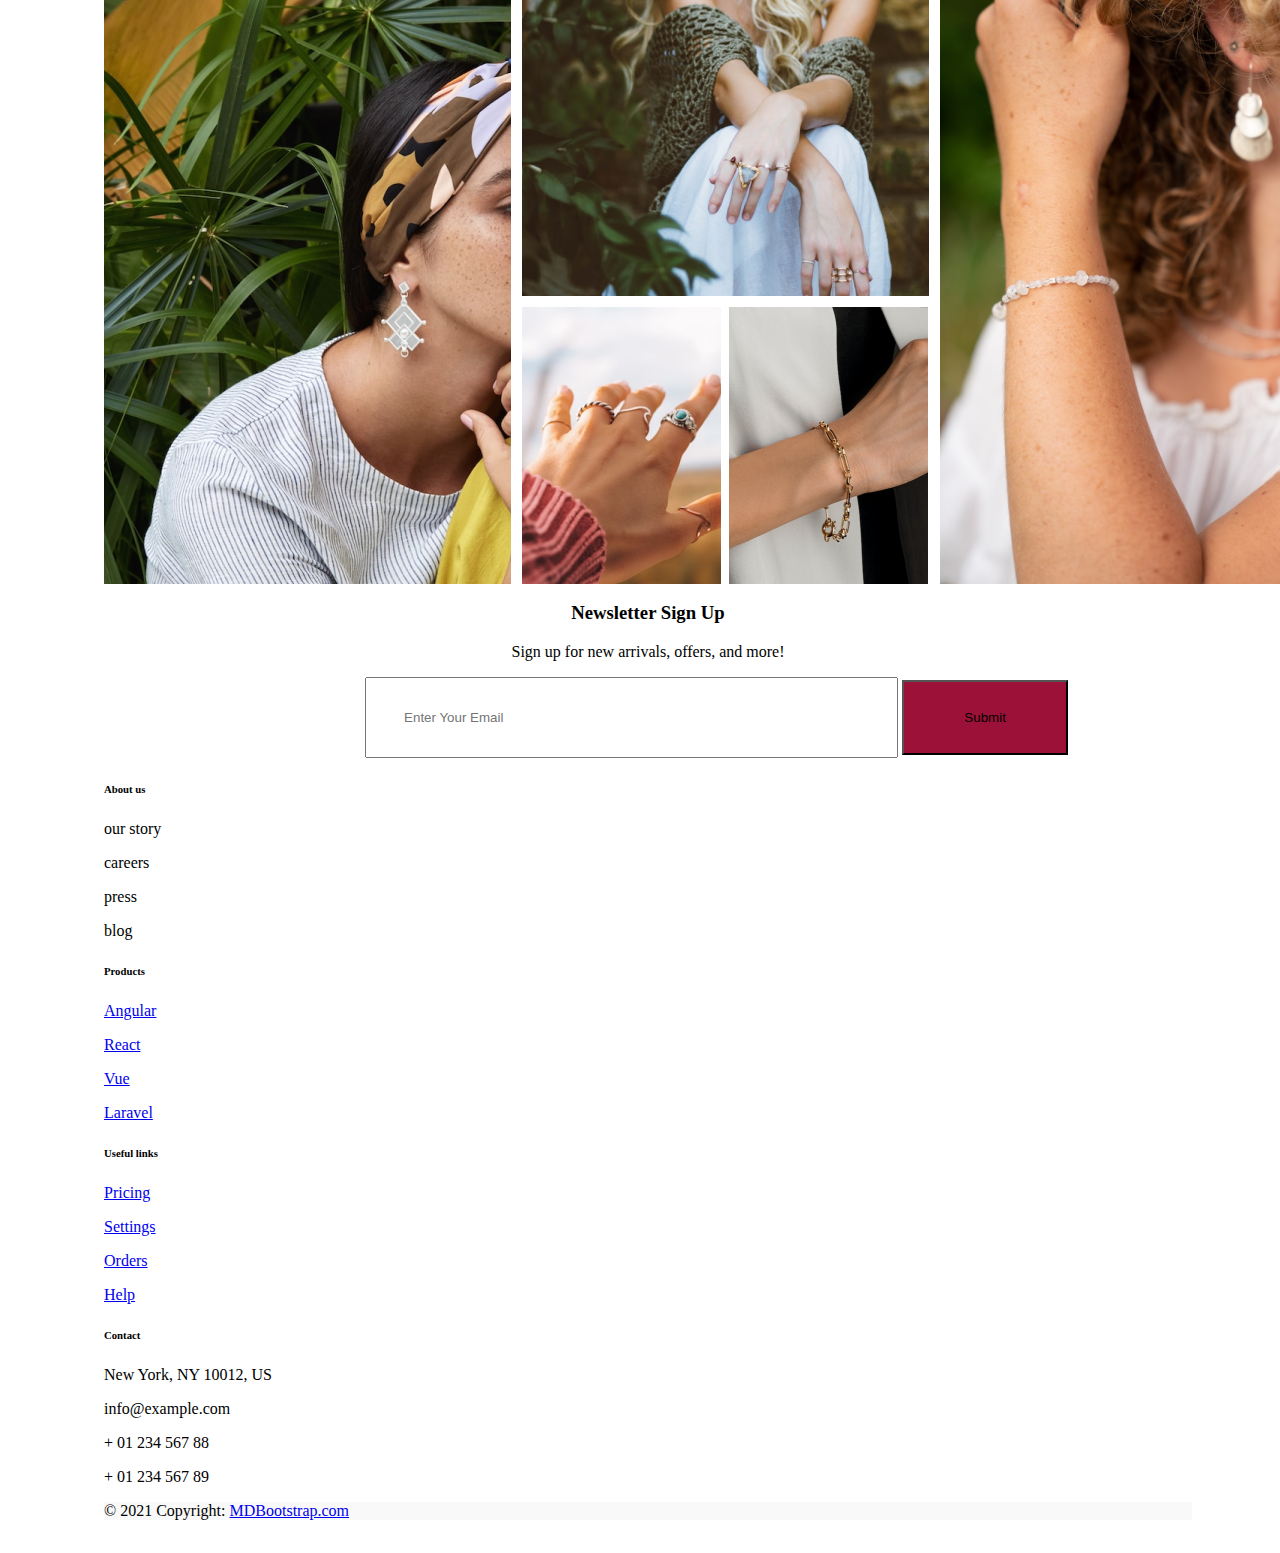
==== commit 0f7d00b6: "added footer" ====
--- a/index.html
+++ b/index.html
@@ -18,44 +18,8 @@
       <!-- start Saikal -->
       <!-- navbar start -->
       <div class="navbar">
-        <img class="img-logo" src="./images/logo nav.png" alt="" />
-        <form class="form-search">
-          <input
-            class="nav-inp"
-            type="text"
-            placeholder="What are you looking for Today?"
-          />
-          <button class="search-btn">
-            <i class="search-icon"
-              ><img src="./images/logo search.png" width="50px" alt=""
-            /></i>
-          </button>
-        </form>
-        <div class="logo_right">
-          <div class="logo_right1">
-            <img src="./images/user-logo.png" width="22px" alt="" />
-          </div>
-          <div class="logo_right2">
-            <img src="./images/shopping-bag-logo.png" width="22px" alt="" />
-          </div>
-        </div>
-        <div class="block1">
-          <img
-            src="./images/img_osnovnoi.png"
-            width="100%"
-            height="836px"
-            alt=""
-          />
-          <h5 class="newarrivals">NEW ARRIVALS__</h5>
-          <h1 class="milancelos">Milancélos</h1>
-          <p class="text">
-            Quisquemos sodale suscipit delio condiment
-            <br />
-            cosmo lacus meleifend blanditos.
-          </p>
-
-          <button class="addBtn">Add Product</button>
-        </div>
+        <img src="./images/logo nav.png" alt="" />
+        <input type="text" placeholder="What are you looking for Today?" />
       </div>
       <!-- navbar end -->
       <!-- end Saikal -->
@@ -205,72 +169,11 @@
           <!-- Copyright -->
         </footer>
         <!-- Footer -->
-
-      <!-- start Nurai -->
-
-      <div class="main-content">
-        <h3 class="title-of-main">Must Have</h3>
-        <img src="" alt="" class="main-img" />
-      </div>
-
-      <!-- end Nurai -->
-      <!-- start Alima -->
-
-      <div class="container-alim">
-        <div class="text">
-          <h2>Image Gallery</h2>
-        </div>
       </div>
 
       <!-- end Alima -->
-  
-    <!-- start Nurai -->
-
-    <div class="main-content">
-      <h3 class="title-of-main">Must Have</h3>
-      <img src="./images/main-img.png" alt=".." class="main-img" />
-      <div class="main-img-text">
-        <p>SALE UP TO 30% OFF</p>
-        <h3>18k Gold Bracelets</h3>
-      </div>
-
-      <div class="main-right-block">
-        <p style="color: #9c1137" class="main-p-1">SALE UP TO 30% OFF</p>
-        <h3 style="color: rgb(86, 86, 86)">18k Gold Bracelets</h3>
-        <button class="main-btn">SHOP NOW</button>
-      </div>
     </div>
 
-    <div class="main-icons">
-      <div class="main-gruzovick">
-        <img src="./images/main-gruzovik.png" alt=".." />
-        <span class="main-span-gruzovik"><strong>FREE SHIPPING</strong></span>
-        <p class="main-p">Lorem ipsum dolor sit amet.</p>
-      </div>
-
-      <div class="main-box">
-        <img src="./images/main-box.png" alt=".." />
-        <span class="main-span-gruzovik"
-          ><strong>FREE IN STORE RETURN</strong></span
-        >
-        <p class="main-p">Lorem ipsum dolor sit amet.</p>
-      </div>
-
-      <div class="main-secure">
-        <img src="./images/main-secure.png" alt="..." />
-        <span class="main-span-gruzovik"
-          ><strong>100% SECURE CHECKOUT</strong></span
-        >
-        <p class="main-p">Lorem ipsum dolor sit amet.</p>
-
-      </div>
-    </div>
-
-
-    </div>
-
-    <!-- end Nurai -->
-   
     <script src="./main.js"></script>
     <script
       src="https://cdn.jsdelivr.net/npm/bootstrap@5.3.0-alpha1/dist/js/bootstrap.bundle.min.js"
--- a/style.css
+++ b/style.css
@@ -65,144 +65,3 @@
 }
 
 /* end Alima */
-
-
-/* start Saikal  */
-body {
-  width: 100%;
-  height: 100%;
-}
-
-.navbar {
-  display: flex;
-  justify-content: space-between;
-}
-.img-logo {
-  margin-left: 59px;
-  margin-bottom: 20px;
-}
-
-.nav-inp {
-  width: 600px;
-  height: 30px;
-  border: none;
-  background-color: rgb(243, 247, 245);
-}
-
-.search-btn {
-  border: none;
-  background: none;
-}
-.form-search {
-  border: 1px solid rgb(243, 247, 245);
-  border-radius: 3px;
-  background-color: rgb(243, 247, 245);
-}
-::placeholder {
-  color: rgb(139, 139, 243);
-  font-size: 0.8em;
-  font-style: italic;
-}
-
-.logo_right {
-  display: flex;
-  margin-right: 50px;
-}
-.logo_right1 {
-  margin-right: 15px;
-}
-.block1 {
-  position: relative;
-  text-align: center;
-  color: white;
-}
-.newarrivals {
-  position: absolute;
-  bottom: 64%;
-  left: 4%;
-  color: white;
-}
-.milancelos {
-  position: absolute;
-  bottom: 55%;
-  left: 4%;
-  font-family: "Trebuchet MS", "Lucida Sans Unicode", "Lucida Grande",
-    "Lucida Sans", Arial, sans-serif;
-  font-size: 70px;
-}
-.text {
-  position: absolute;
-  bottom: 50%;
-  left: 4%;
-  text-align: left;
-}
-.addBtn {
-  position: absolute;
-  bottom: 30%;
-  left: 4%;
-  background-color: #9c1137;
-  width: 230px;
-  height: 80px;
-  border-radius: 8px;
-  border: none;
-  color: white;
-  font-size: 25px;
-}
-.addBtn:hover {
-  height: 85px;
-}
-/* end Saikal  */
-/* nuray start */
-.title-of-main {
-  display: flex;
-  justify-content: center;
-  color: #9c1137;
-
-  font-size: 40px;
-}
-.main-img {
-  position: relative;
-  margin-left: 100px;
-  margin-top: 100px;
-  z-index: -3;
-}
-
-.main-right-block {
-  display: flex;
-  position: relative;
-  margin-left: 900px;
-  margin-top: -400px;
-  width: 200px;
-  flex-direction: column;
-}
-.main-content {
-  margin-bottom: 30px;
-}
-.main-icons {
-  margin-top: 280px;
-  margin-left: 100px;
-  display: flex;
-  justify-content: space-between;
-  width: 1350px;
-}
-.main-p-1 {
-  font-size: 17px;
-  font-weight: 500;
-  margin-top: -10px;
-}
-.main-btn {
-  width: 240px;
-  height: 60px;
-  margin-top: 30px;
-  border: none;
-  background-color: #9c1137;
-  color: white;
-}
-.main-img-text {
-  margin-left: 120px;
-  margin-top: -100px;
-  z-index: inherit;
-  color: white;
-}
-/* nuray end */
-
